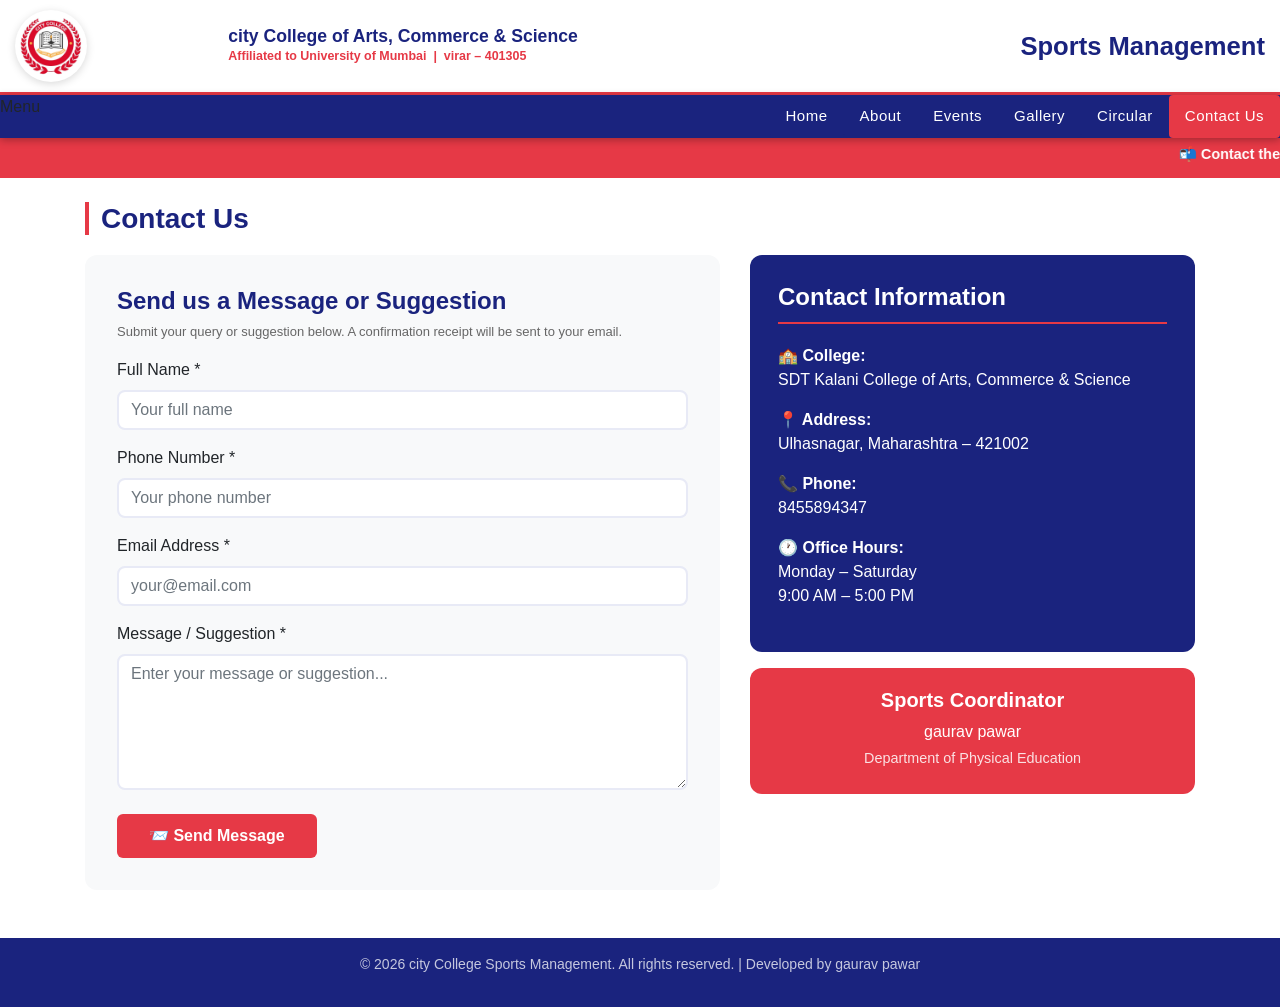
==== sports_updated/contact.html @ 78189e2c "Initial commit - Sports Management System" ====
<!DOCTYPE html>
<html lang="en">
<head>
  <meta charset="UTF-8">
  <meta name="viewport" content="width=device-width, initial-scale=1.0">
  <title>Contact – SDT Kalani College Sports</title>
  <link rel="stylesheet" href="css/bootstrap.css">
  <link rel="stylesheet" href="css/style.css">
  <link rel="stylesheet" href="css/sdt_custom.css">
  <style>
    .form-status {
      display: none;
      padding: 12px 16px;
      border-radius: 8px;
      font-weight: 600;
      font-size: 14px;
      margin-bottom: 16px;
      text-align: center;
    }
    .form-status.success {
      background: #e8f5e9;
      color: #2e7d32;
      border: 2px solid #a5d6a7;
    }
    .form-status.error {
      background: #ffebee;
      color: #c62828;
      border: 2px solid #ef9a9a;
    }
    .btn-sending {
      opacity: 0.7;
      pointer-events: none;
    }
  </style>
</head>
<body>

<div class="header-bar">
  <div class="container-fluid">
    <div class="row align-items-center">
      <div class="col-sm-2 col-3"><img src="images/kalani_logo.jpg" alt="Kalani College Logo" class="img-responsive logo-img"></div>
      <div class="col-sm-7 col-6">
        <div class="college-name">city College of Arts, Commerce &amp; Science</div>
        <div class="college-sub">Affiliated to University of Mumbai &nbsp;|&nbsp; virar – 401305</div>
      </div>
      <div class="col-sm-3 col-3 text-right"><span class="sports-title">Sports Management</span></div>
    </div>
  </div>
</div>

<div class="nav_w3ls">
  <nav>
    <label for="drop" class="toggle">Menu</label>
    <ul class="menu">
      <li><a href="index.html">Home</a></li>
      <li><a href="about.html">About</a></li>
      <li><a href="event.html">Events</a></li>
      <li><a href="gallery.html">Gallery</a></li>
      <li><a href="circular.html">Circular</a></li>
      <li><a href="contact.html" class="active">Contact Us</a></li>
    </ul>
  </nav>
</div>

<div class="marquee-bar">
  <marquee>📬 Contact the Sports Department – city College, virar</marquee>
</div>
<br>

<div class="container">
  <h3 class="section-title">Contact Us</h3>
  <div class="row">

    <!-- CONTACT FORM -->
    <div class="col-md-7">
      <div class="contact-box">
        <h4 style="color:#1a237e;font-weight:700;margin-bottom:6px;">Send us a Message or Suggestion</h4>
        <p style="color:#666;font-size:13px;margin-bottom:16px;">
          Submit your query or suggestion below. A confirmation receipt will be sent to your email.
        </p>

        <!-- Dynamic Status Alerts -->
        <div id="form-success" class="form-status success"></div>
        <div id="form-error" class="form-status error"></div>

        <form id="contactForm" action="http://127.0.0.1:8000/api/contact/" method="POST">
          <div class="form-group mb-3">
            <label class="fw-semibold">Full Name *</label>
            <input type="text" class="form-control" name="fullname" placeholder="Your full name" required>
          </div>
          <div class="form-group mb-3">
            <label class="fw-semibold">Phone Number *</label>
            <input type="tel" class="form-control" name="phone" placeholder="Your phone number" required>
          </div>
          <div class="form-group mb-3">
            <label class="fw-semibold">Email Address *</label>
            <input type="email" class="form-control" name="email" placeholder="your@email.com" required>
          </div>
          <div class="form-group mb-4">
            <label class="fw-semibold">Message / Suggestion *</label>
            <textarea class="form-control" name="message" rows="5" placeholder="Enter your message or suggestion..." required></textarea>
          </div>

          <button type="submit" id="submitBtn" class="btn-event" style="padding:10px 32px;font-size:1rem;">
            📨 Send Message
          </button>
        </form>
      </div>
    </div>

    <!-- CONTACT INFO -->
    <div class="col-md-5">
      <div style="background:#1a237e;color:#fff;border-radius:12px;padding:28px;">
        <h4 style="font-weight:800;margin-bottom:20px;border-bottom:2px solid #e63946;padding-bottom:10px;">
          Contact Information
        </h4>
        <p><strong>🏫 College:</strong><br>SDT Kalani College of Arts, Commerce &amp; Science</p>
        <p><strong>📍 Address:</strong><br>Ulhasnagar, Maharashtra – 421002</p>
        <p><strong>📞 Phone:</strong><br>8455894347</p>
        <p><strong>🕐 Office Hours:</strong><br>Monday – Saturday<br>9:00 AM – 5:00 PM</p>
      </div>

      <div style="background:#e63946;color:#fff;border-radius:12px;padding:20px;margin-top:16px;text-align:center;">
        <h5 style="font-weight:800;">Sports Coordinator</h5>
        <p style="margin:0;">gaurav pawar</p>
        <p style="margin:4px 0;font-size:.9rem;opacity:.85;">Department of Physical Education</p>
      </div>
    </div>
  </div>
</div>

<br><br>
<div class="cpy-right text-center">
  <p>&copy; 2026 city College Sports Management. All rights reserved. | Developed by gaurav pawar</p>
</div>

<script src="js/lightbox-plus-jquery.min.js"></script>
<script>
const contactForm = document.getElementById('contactForm');
const submitBtn   = document.getElementById('submitBtn');
const successMsg  = document.getElementById('form-success');
const errorMsg    = document.getElementById('form-error');

contactForm.addEventListener('submit', async function(e) {
  e.preventDefault();

  // Reset alert UI states
  successMsg.style.display = 'none';
  errorMsg.style.display   = 'none';
  
  submitBtn.textContent = '⏳ Sending...';
  submitBtn.classList.add('btn-sending');

  try {
    const response = await fetch(contactForm.action, {
      method: 'POST',
      body: new FormData(contactForm)
    });

    const data = await response.json();

    if (response.ok && (data.status === 'success' || data.status === 'warning')) {
      successMsg.textContent = '✅ ' + data.message;
      successMsg.style.display = 'block';
      contactForm.reset();
      submitBtn.textContent = '✅ Sent!';

      setTimeout(() => {
        submitBtn.textContent = '📨 Send Message';
        submitBtn.classList.remove('btn-sending');
      }, 3000);
    } else {
      throw new Error(data.message || 'Server error');
    }
  } catch (err) {
    console.error('Submission Error:', err);
    errorMsg.textContent = '❌ Failed to submit message. Please try again.';
    errorMsg.style.display = 'block';
    submitBtn.textContent = '📨 Send Message';
    submitBtn.classList.remove('btn-sending');
  }
});
</script>
</body>
</html>
---- sports_updated/css/style.css ----
/* Giving a background-color to the nav container. */
nav {
    margin: 0;
    padding: 0;
    
    background: rgb(218, 64, 141);
    
}


#logo a {
    float: left;
    display: initial;
    font-weight: 700;
    font-size: 40px;
    color: rgb(160, 44, 44);
    text-shadow: 2px 5px 3px rgba(0, 0, 0, 0.06);
    padding: 0;
    
}


/* Since we'll have the "ul li" "float:left"
 * we need to add a clear after the container. */

nav:after {
    content: "";
    display: table;
    clear: both;
    background: cadetblue;
}

/* Removing padding, margin and "list-style" from the "ul",
 * and adding "position:reltive" */
nav ul {
    float: right;
    padding: 0;
    margin: 0;
    list-style: none;
    position: relative;
    background: rgb(218, 64, 141);
}

/* Positioning the navigation items inline */
nav ul li {
    margin: 0px;
    display: inline-block;
    float: left;
    
    
}

/* Styling the links */
nav a {
    color: black;
    text-transform: capitalize;
    font-weight: 400;
    font-size: 15px;
    padding: 7px 12px;
    border-radius: 4px;
    letter-spacing: 1px;
    display: inline-block;
    transition: 0.5s all;
    -webkit-transition: 0.5s all;
    -moz-transition: 0.5s all;
    -o-transition: 0.5s all;
    -ms-transition: 0.5s all;
    color: white;
    background: rgb(218, 64, 141);
}




/* Background color change on Hover */


/* Hide Dropdowns by Default
 * and giving it a position of absolute */
nav ul ul {
    display: none;
    position: absolute;
    top: 36px;
    background: #333;
    padding: 10px;
    border-radius: 4px;
    z-index: 9;
    
    /* has to be the same number as the "line-height" of "nav a" */
}

/* Display Dropdowns on Hover */
nav ul li:hover>ul {
    display: inherit;
    
}

/* Fisrt Tier Dropdown */
nav ul ul li {
    width: 170px;
    float: none;
    display: list-item;
    position: relative;
    margin-bottom: 10px;
    border-radius: 4px;
    transition: 0.5s all;
    -webkit-transition: 0.5s all;
    -moz-transition: 0.5s all;
    -o-transition: 0.5s all;
    -ms-transition: 0.5s all;
}

nav ul ul li:nth-child(4) {
    margin-bottom: 5px;
}

nav ul ul li a {
    color: rgb(32, 22, 22);
    padding: 5px 10px;
    display: block;
    font-size: 14px;
}
---- sports_updated/css/sdt_custom.css ----
/* ── SDT Kalani College – Sports Management Custom Styles ── */

/* NAV */
nav { margin:0; padding:0; background:#1a237e; }
nav ul { float:right; padding:0; margin:0; list-style:none; position:relative; background:#1a237e; }
nav ul li { margin:0; display:inline-block; float:left; }
nav a { color:#fff; text-transform:capitalize; font-weight:500; font-size:15px;
  padding:10px 16px; border-radius:4px; letter-spacing:.5px; display:inline-block;
  transition:.3s; background:#1a237e; text-decoration:none; }
nav a:hover { background:#e63946; color:#fff; }
nav a.active { background:#e63946; color:#fff; }
.nav_w3ls { background:#1a237e; position:sticky; top:0; z-index:999;
  box-shadow:0 2px 8px rgba(0,0,0,.3); }
nav ul ul { display:none; position:absolute; top:42px; background:#333;
  padding:10px; border-radius:4px; z-index:9; }
nav ul li:hover>ul { display:inherit; }
nav ul ul li { width:170px; float:none; display:list-item; position:relative; }

/* HEADER BAR */
.header-bar { background:#fff; padding:10px 0; border-bottom:3px solid #e63946; }
.header-bar .college-name { color:#1a237e; font-size:1.1rem; font-weight:800;
  line-height:1.2; }
.header-bar .college-sub { color:#e63946; font-size:.78rem; font-weight:600; }
.sports-title { color:#1a237e; font-weight:800; font-size:1.6rem; }

/* HERO IMAGE */
.hero-img { width:100%; height:520px; object-fit:cover; object-position:center top;
  display:block; }
.hero-wrapper { position:relative; }
.hero-overlay { position:absolute; bottom:0; left:0; right:0;
  background:linear-gradient(transparent, rgba(13,27,42,.85));
  padding:30px 40px; color:#fff; }
.hero-overlay h2 { font-size:2rem; font-weight:800; margin:0; }
.hero-overlay p  { margin:4px 0 0; color:rgba(255,255,255,.8); }

/* MARQUEE */
.marquee-bar { background:#e63946; color:#fff; padding:6px 0;
  font-weight:600; font-size:.9rem; }

/* SECTION */
.section-title { color:#1a237e; font-weight:800; border-left:4px solid #e63946;
  padding-left:12px; margin-bottom:20px; }
.vision-box { border:2px solid #1a237e; border-radius:8px; overflow:hidden;
  margin-bottom:24px; }
.vision-header { background:#e63946; color:#fff; padding:10px 16px;
  font-weight:700; font-size:1rem; }
.vision-body { padding:20px; font-size:15px; line-height:1.8; }

/* FOOTER */
.cpy-right { background:#1a237e; color:rgba(255,255,255,.75);
  padding:16px 0 !important; font-size:.875rem; }
.cpy-right a { color:#e63946; }

/* EVENT CARDS */
.event-card { border:2px solid #e8eaf6; border-radius:12px; padding:20px;
  text-align:center; transition:.2s; background:#fff; }
.event-card:hover { border-color:#e63946; transform:translateY(-4px);
  box-shadow:0 8px 24px rgba(0,0,0,.12); }
.event-card img { height:130px; object-fit:cover; border-radius:8px;
  margin-bottom:12px; }
.event-card h5 { color:#1a237e; font-weight:700; }
.btn-event { background:#e63946; color:#fff; border:none; padding:7px 20px;
  border-radius:6px; font-weight:600; text-decoration:none; display:inline-block;
  transition:.2s; }
.btn-event:hover { background:#1a237e; color:#fff; }

/* CIRCULAR */
.circular-item { display:flex; align-items:center; justify-content:space-between;
  border:2px solid #e8eaf6; border-radius:8px; padding:14px 20px;
  margin-bottom:12px; background:#fff; }
.circular-item:hover { border-color:#e63946; }
.circular-badge { background:#e63946; color:#fff; font-size:.7rem; font-weight:700;
  padding:3px 8px; border-radius:12px; margin-left:8px; }
.btn-dl { background:#1a237e; color:#fff; padding:6px 18px; border-radius:6px;
  font-size:.85rem; font-weight:600; text-decoration:none; }
.btn-dl:hover { background:#e63946; color:#fff; }

/* GALLERY */
.gallery { display:grid; grid-template-columns:repeat(auto-fill,minmax(220px,1fr));
  gap:12px; padding:20px; }
.gallery a img { width:100%; height:180px; object-fit:cover; border-radius:8px;
  transition:.3s; }
.gallery a img:hover { transform:scale(1.04); box-shadow:0 6px 20px rgba(0,0,0,.2); }

/* CONTACT */
.contact-box { background:#f8f9fa; border-radius:12px; padding:32px; }
.form-control { border-radius:8px !important; border:2px solid #e8eaf6 !important; }
.form-control:focus { border-color:#1a237e !important; box-shadow:none !important; }

/* RESPONSIVE */
@media(max-width:768px){
  .hero-img { height:240px; }
  .sports-title { font-size:1.1rem; }
  nav ul { float:none; }
  nav ul li { display:block; float:none; }
}

/* ── New Round Logo Style ── */
.header-bar .logo-img {
  height: 72px;
  width: 72px;
  object-fit: contain;
  border-radius: 50%;
  background: #fff;
  padding: 2px;
  box-shadow: 0 2px 8px rgba(0,0,0,.15);
}
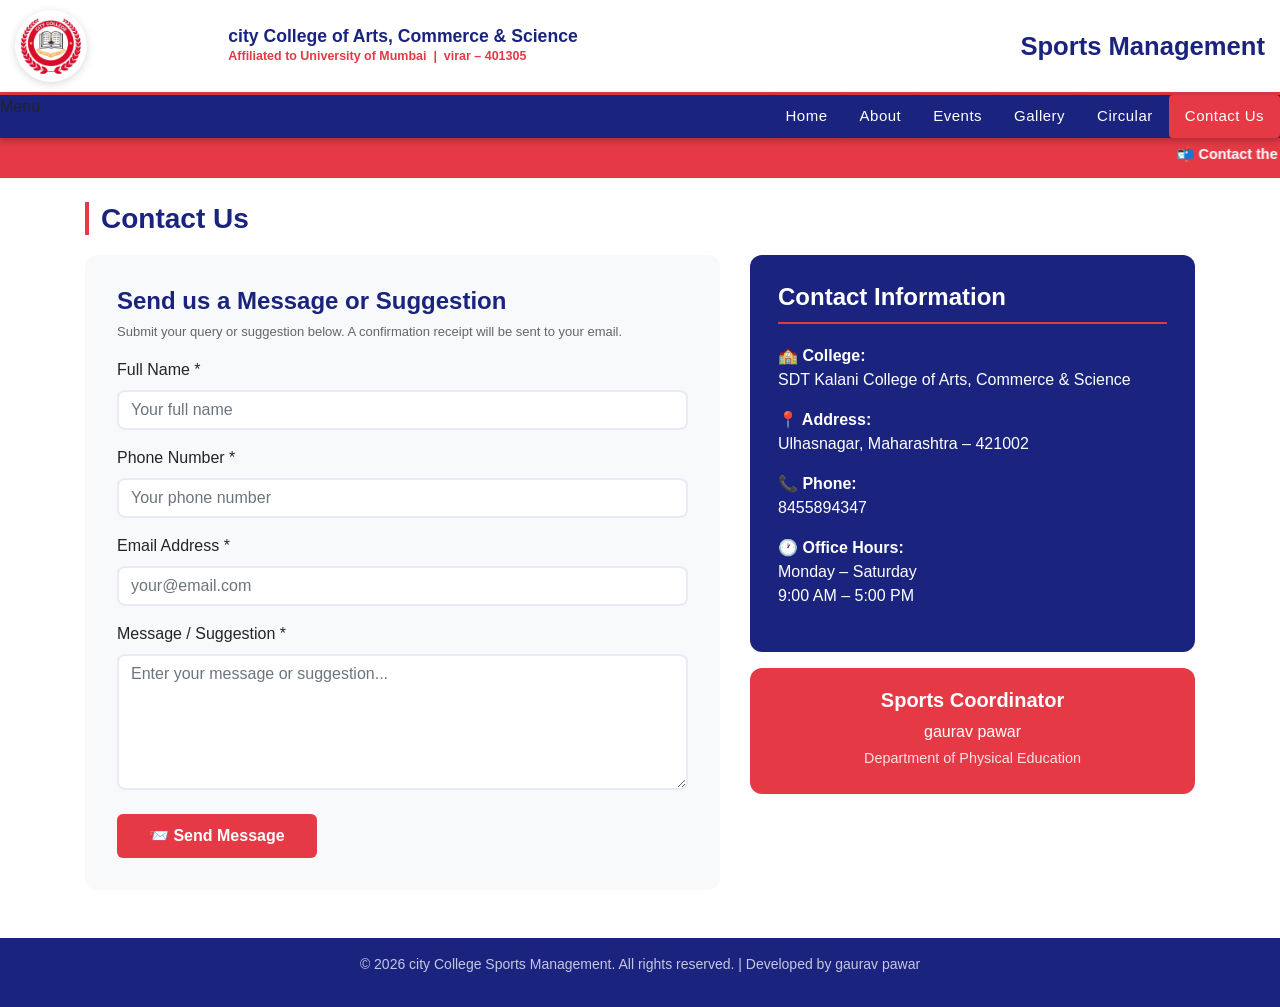
==== commit 57582ea8: "Fix GitHub Pages 404 by placing website at root and supporting static demo mode" ====
--- a/sports_updated/contact.html
+++ b/sports_updated/contact.html
@@ -1,185 +1,425 @@
-<!DOCTYPE html>
-<html lang="en">
-<head>
-  <meta charset="UTF-8">
-  <meta name="viewport" content="width=device-width, initial-scale=1.0">
-  <title>Contact – SDT Kalani College Sports</title>
-  <link rel="stylesheet" href="css/bootstrap.css">
-  <link rel="stylesheet" href="css/style.css">
-  <link rel="stylesheet" href="css/sdt_custom.css">
-  <style>
-    .form-status {
-      display: none;
-      padding: 12px 16px;
-      border-radius: 8px;
-      font-weight: 600;
-      font-size: 14px;
-      margin-bottom: 16px;
-      text-align: center;
-    }
-    .form-status.success {
-      background: #e8f5e9;
-      color: #2e7d32;
-      border: 2px solid #a5d6a7;
-    }
-    .form-status.error {
-      background: #ffebee;
-      color: #c62828;
-      border: 2px solid #ef9a9a;
-    }
-    .btn-sending {
-      opacity: 0.7;
-      pointer-events: none;
-    }
-  </style>
-</head>
-<body>
-
-<div class="header-bar">
-  <div class="container-fluid">
-    <div class="row align-items-center">
-      <div class="col-sm-2 col-3"><img src="images/kalani_logo.jpg" alt="Kalani College Logo" class="img-responsive logo-img"></div>
-      <div class="col-sm-7 col-6">
-        <div class="college-name">city College of Arts, Commerce &amp; Science</div>
-        <div class="college-sub">Affiliated to University of Mumbai &nbsp;|&nbsp; virar – 401305</div>
-      </div>
-      <div class="col-sm-3 col-3 text-right"><span class="sports-title">Sports Management</span></div>
-    </div>
-  </div>
-</div>
-
-<div class="nav_w3ls">
-  <nav>
-    <label for="drop" class="toggle">Menu</label>
-    <ul class="menu">
-      <li><a href="index.html">Home</a></li>
-      <li><a href="about.html">About</a></li>
-      <li><a href="event.html">Events</a></li>
-      <li><a href="gallery.html">Gallery</a></li>
-      <li><a href="circular.html">Circular</a></li>
-      <li><a href="contact.html" class="active">Contact Us</a></li>
-    </ul>
-  </nav>
-</div>
-
-<div class="marquee-bar">
-  <marquee>📬 Contact the Sports Department – city College, virar</marquee>
-</div>
-<br>
-
-<div class="container">
-  <h3 class="section-title">Contact Us</h3>
-  <div class="row">
-
-    <!-- CONTACT FORM -->
-    <div class="col-md-7">
-      <div class="contact-box">
-        <h4 style="color:#1a237e;font-weight:700;margin-bottom:6px;">Send us a Message or Suggestion</h4>
-        <p style="color:#666;font-size:13px;margin-bottom:16px;">
-          Submit your query or suggestion below. A confirmation receipt will be sent to your email.
-        </p>
-
-        <!-- Dynamic Status Alerts -->
-        <div id="form-success" class="form-status success"></div>
-        <div id="form-error" class="form-status error"></div>
-
-        <form id="contactForm" action="http://127.0.0.1:8000/api/contact/" method="POST">
-          <div class="form-group mb-3">
-            <label class="fw-semibold">Full Name *</label>
-            <input type="text" class="form-control" name="fullname" placeholder="Your full name" required>
-          </div>
-          <div class="form-group mb-3">
-            <label class="fw-semibold">Phone Number *</label>
-            <input type="tel" class="form-control" name="phone" placeholder="Your phone number" required>
-          </div>
-          <div class="form-group mb-3">
-            <label class="fw-semibold">Email Address *</label>
-            <input type="email" class="form-control" name="email" placeholder="your@email.com" required>
-          </div>
-          <div class="form-group mb-4">
-            <label class="fw-semibold">Message / Suggestion *</label>
-            <textarea class="form-control" name="message" rows="5" placeholder="Enter your message or suggestion..." required></textarea>
-          </div>
-
-          <button type="submit" id="submitBtn" class="btn-event" style="padding:10px 32px;font-size:1rem;">
-            📨 Send Message
-          </button>
-        </form>
-      </div>
-    </div>
-
-    <!-- CONTACT INFO -->
-    <div class="col-md-5">
-      <div style="background:#1a237e;color:#fff;border-radius:12px;padding:28px;">
-        <h4 style="font-weight:800;margin-bottom:20px;border-bottom:2px solid #e63946;padding-bottom:10px;">
-          Contact Information
-        </h4>
-        <p><strong>🏫 College:</strong><br>SDT Kalani College of Arts, Commerce &amp; Science</p>
-        <p><strong>📍 Address:</strong><br>Ulhasnagar, Maharashtra – 421002</p>
-        <p><strong>📞 Phone:</strong><br>8455894347</p>
-        <p><strong>🕐 Office Hours:</strong><br>Monday – Saturday<br>9:00 AM – 5:00 PM</p>
-      </div>
-
-      <div style="background:#e63946;color:#fff;border-radius:12px;padding:20px;margin-top:16px;text-align:center;">
-        <h5 style="font-weight:800;">Sports Coordinator</h5>
-        <p style="margin:0;">gaurav pawar</p>
-        <p style="margin:4px 0;font-size:.9rem;opacity:.85;">Department of Physical Education</p>
-      </div>
-    </div>
-  </div>
-</div>
-
-<br><br>
-<div class="cpy-right text-center">
-  <p>&copy; 2026 city College Sports Management. All rights reserved. | Developed by gaurav pawar</p>
-</div>
-
-<script src="js/lightbox-plus-jquery.min.js"></script>
-<script>
-const contactForm = document.getElementById('contactForm');
-const submitBtn   = document.getElementById('submitBtn');
-const successMsg  = document.getElementById('form-success');
-const errorMsg    = document.getElementById('form-error');
-
-contactForm.addEventListener('submit', async function(e) {
-  e.preventDefault();
-
-  // Reset alert UI states
-  successMsg.style.display = 'none';
-  errorMsg.style.display   = 'none';
-  
-  submitBtn.textContent = '⏳ Sending...';
-  submitBtn.classList.add('btn-sending');
-
-  try {
-    const response = await fetch(contactForm.action, {
-      method: 'POST',
-      body: new FormData(contactForm)
-    });
-
-    const data = await response.json();
-
-    if (response.ok && (data.status === 'success' || data.status === 'warning')) {
-      successMsg.textContent = '✅ ' + data.message;
-      successMsg.style.display = 'block';
-      contactForm.reset();
-      submitBtn.textContent = '✅ Sent!';
-
-      setTimeout(() => {
-        submitBtn.textContent = '📨 Send Message';
-        submitBtn.classList.remove('btn-sending');
-      }, 3000);
-    } else {
-      throw new Error(data.message || 'Server error');
-    }
-  } catch (err) {
-    console.error('Submission Error:', err);
-    errorMsg.textContent = '❌ Failed to submit message. Please try again.';
-    errorMsg.style.display = 'block';
-    submitBtn.textContent = '📨 Send Message';
-    submitBtn.classList.remove('btn-sending');
-  }
-});
-</script>
-</body>
+<!DOCTYPE html>+
+<html lang="en">+
+<head>+
+  <meta charset="UTF-8">+
+  <meta name="viewport" content="width=device-width, initial-scale=1.0">+
+  <title>Contact – SDT Kalani College Sports</title>+
+  <link rel="stylesheet" href="css/bootstrap.css">+
+  <link rel="stylesheet" href="css/style.css">+
+  <link rel="stylesheet" href="css/sdt_custom.css">+
+  <style>+
+    .form-status {+
+      display: none;+
+      padding: 12px 16px;+
+      border-radius: 8px;+
+      font-weight: 600;+
+      font-size: 14px;+
+      margin-bottom: 16px;+
+      text-align: center;+
+    }+
+    .form-status.success {+
+      background: #e8f5e9;+
+      color: #2e7d32;+
+      border: 2px solid #a5d6a7;+
+    }+
+    .form-status.error {+
+      background: #ffebee;+
+      color: #c62828;+
+      border: 2px solid #ef9a9a;+
+    }+
+    .btn-sending {+
+      opacity: 0.7;+
+      pointer-events: none;+
+    }+
+  </style>+
+</head>+
+<body>+
++
+<div class="header-bar">+
+  <div class="container-fluid">+
+    <div class="row align-items-center">+
+      <div class="col-sm-2 col-3"><img src="images/kalani_logo.jpg" alt="Kalani College Logo" class="img-responsive logo-img"></div>+
+      <div class="col-sm-7 col-6">+
+        <div class="college-name">city College of Arts, Commerce &amp; Science</div>+
+        <div class="college-sub">Affiliated to University of Mumbai &nbsp;|&nbsp; virar – 401305</div>+
+      </div>+
+      <div class="col-sm-3 col-3 text-right"><span class="sports-title">Sports Management</span></div>+
+    </div>+
+  </div>+
+</div>+
++
+<div class="nav_w3ls">+
+  <nav>+
+    <label for="drop" class="toggle">Menu</label>+
+    <ul class="menu">+
+      <li><a href="index.html">Home</a></li>+
+      <li><a href="about.html">About</a></li>+
+      <li><a href="event.html">Events</a></li>+
+      <li><a href="gallery.html">Gallery</a></li>+
+      <li><a href="circular.html">Circular</a></li>+
+      <li><a href="contact.html" class="active">Contact Us</a></li>+
+    </ul>+
+  </nav>+
+</div>+
++
+<div class="marquee-bar">+
+  <marquee>📬 Contact the Sports Department – city College, virar</marquee>+
+</div>+
+<br>+
++
+<div class="container">+
+  <h3 class="section-title">Contact Us</h3>+
+  <div class="row">+
++
+    <!-- CONTACT FORM -->+
+    <div class="col-md-7">+
+      <div class="contact-box">+
+        <h4 style="color:#1a237e;font-weight:700;margin-bottom:6px;">Send us a Message or Suggestion</h4>+
+        <p style="color:#666;font-size:13px;margin-bottom:16px;">+
+          Submit your query or suggestion below. A confirmation receipt will be sent to your email.+
+        </p>+
++
+        <!-- Dynamic Status Alerts -->+
+        <div id="form-success" class="form-status success"></div>+
+        <div id="form-error" class="form-status error"></div>+
++
+        <form id="contactForm" action="http://127.0.0.1:8000/api/contact/" method="POST">+
+          <div class="form-group mb-3">+
+            <label class="fw-semibold">Full Name *</label>+
+            <input type="text" class="form-control" name="fullname" placeholder="Your full name" required>+
+          </div>+
+          <div class="form-group mb-3">+
+            <label class="fw-semibold">Phone Number *</label>+
+            <input type="tel" class="form-control" name="phone" placeholder="Your phone number" required>+
+          </div>+
+          <div class="form-group mb-3">+
+            <label class="fw-semibold">Email Address *</label>+
+            <input type="email" class="form-control" name="email" placeholder="your@email.com" required>+
+          </div>+
+          <div class="form-group mb-4">+
+            <label class="fw-semibold">Message / Suggestion *</label>+
+            <textarea class="form-control" name="message" rows="5" placeholder="Enter your message or suggestion..." required></textarea>+
+          </div>+
++
+          <button type="submit" id="submitBtn" class="btn-event" style="padding:10px 32px;font-size:1rem;">+
+            📨 Send Message+
+          </button>+
+        </form>+
+      </div>+
+    </div>+
++
+    <!-- CONTACT INFO -->+
+    <div class="col-md-5">+
+      <div style="background:#1a237e;color:#fff;border-radius:12px;padding:28px;">+
+        <h4 style="font-weight:800;margin-bottom:20px;border-bottom:2px solid #e63946;padding-bottom:10px;">+
+          Contact Information+
+        </h4>+
+        <p><strong>🏫 College:</strong><br>SDT Kalani College of Arts, Commerce &amp; Science</p>+
+        <p><strong>📍 Address:</strong><br>Ulhasnagar, Maharashtra – 421002</p>+
+        <p><strong>📞 Phone:</strong><br>8455894347</p>+
+        <p><strong>🕐 Office Hours:</strong><br>Monday – Saturday<br>9:00 AM – 5:00 PM</p>+
+      </div>+
++
+      <div style="background:#e63946;color:#fff;border-radius:12px;padding:20px;margin-top:16px;text-align:center;">+
+        <h5 style="font-weight:800;">Sports Coordinator</h5>+
+        <p style="margin:0;">gaurav pawar</p>+
+        <p style="margin:4px 0;font-size:.9rem;opacity:.85;">Department of Physical Education</p>+
+      </div>+
+    </div>+
+  </div>+
+</div>+
++
+<br><br>+
+<div class="cpy-right text-center">+
+  <p>&copy; 2026 city College Sports Management. All rights reserved. | Developed by gaurav pawar</p>+
+</div>+
++
+<script src="js/lightbox-plus-jquery.min.js"></script>+
+<script>+
+const contactForm = document.getElementById('contactForm');+
+const submitBtn   = document.getElementById('submitBtn');+
+const successMsg  = document.getElementById('form-success');+
+const errorMsg    = document.getElementById('form-error');+
++
+contactForm.addEventListener('submit', async function(e) {+
+  e.preventDefault();+
++
+  // Reset alert UI states+
+  successMsg.style.display = 'none';+
+  errorMsg.style.display   = 'none';+
+  +
+  submitBtn.textContent = '⏳ Sending...';+
+  submitBtn.classList.add('btn-sending');+
++
+  const isLocalHost = window.location.hostname === 'localhost' || window.location.hostname === '127.0.0.1';+
++
+  if (isLocalHost) {+
+    try {+
+      const response = await fetch(contactForm.action, {+
+        method: 'POST',+
+        body: new FormData(contactForm)+
+      });+
++
+      const data = await response.json();+
++
+      if (response.ok && (data.status === 'success' || data.status === 'warning')) {+
+        successMsg.textContent = '✅ ' + (data.message || 'Message sent successfully!');+
+        successMsg.style.display = 'block';+
+        contactForm.reset();+
+        submitBtn.textContent = '✅ Sent!';+
++
+        setTimeout(() => {+
+          submitBtn.textContent = '📨 Send Message';+
+          submitBtn.classList.remove('btn-sending');+
+        }, 3000);+
+      } else {+
+        throw new Error(data.message || 'Server error');+
+      }+
+    } catch (err) {+
+      console.error('Submission Error:', err);+
+      errorMsg.textContent = '❌ Failed to submit message. Please try again.';+
+      errorMsg.style.display = 'block';+
+      submitBtn.textContent = '📨 Send Message';+
+      submitBtn.classList.remove('btn-sending');+
+    }+
+  } else {+
+    try {+
+      const formData = new FormData(contactForm);+
+      const entry = Object.fromEntries(formData.entries());+
+      entry.submitted_at = new Date().toISOString();+
+      const existing = JSON.parse(localStorage.getItem('sports_contact_messages') || '[]');+
+      existing.push(entry);+
+      localStorage.setItem('sports_contact_messages', JSON.stringify(existing));+
++
+      successMsg.textContent = '✅ Thank you! Your message has been sent successfully.';+
+      successMsg.style.display = 'block';+
+      contactForm.reset();+
+      submitBtn.textContent = '✅ Sent!';+
+    } catch (err) {+
+      successMsg.textContent = '✅ Thank you! Your message has been sent successfully.';+
+      successMsg.style.display = 'block';+
+      contactForm.reset();+
+      submitBtn.textContent = '✅ Sent!';+
+    } finally {+
+      setTimeout(() => {+
+        submitBtn.textContent = '📨 Send Message';+
+        submitBtn.classList.remove('btn-sending');+
+      }, 3000);+
+    }+
+  }+
+});+
+</script>+
+</body>+
 </html>
